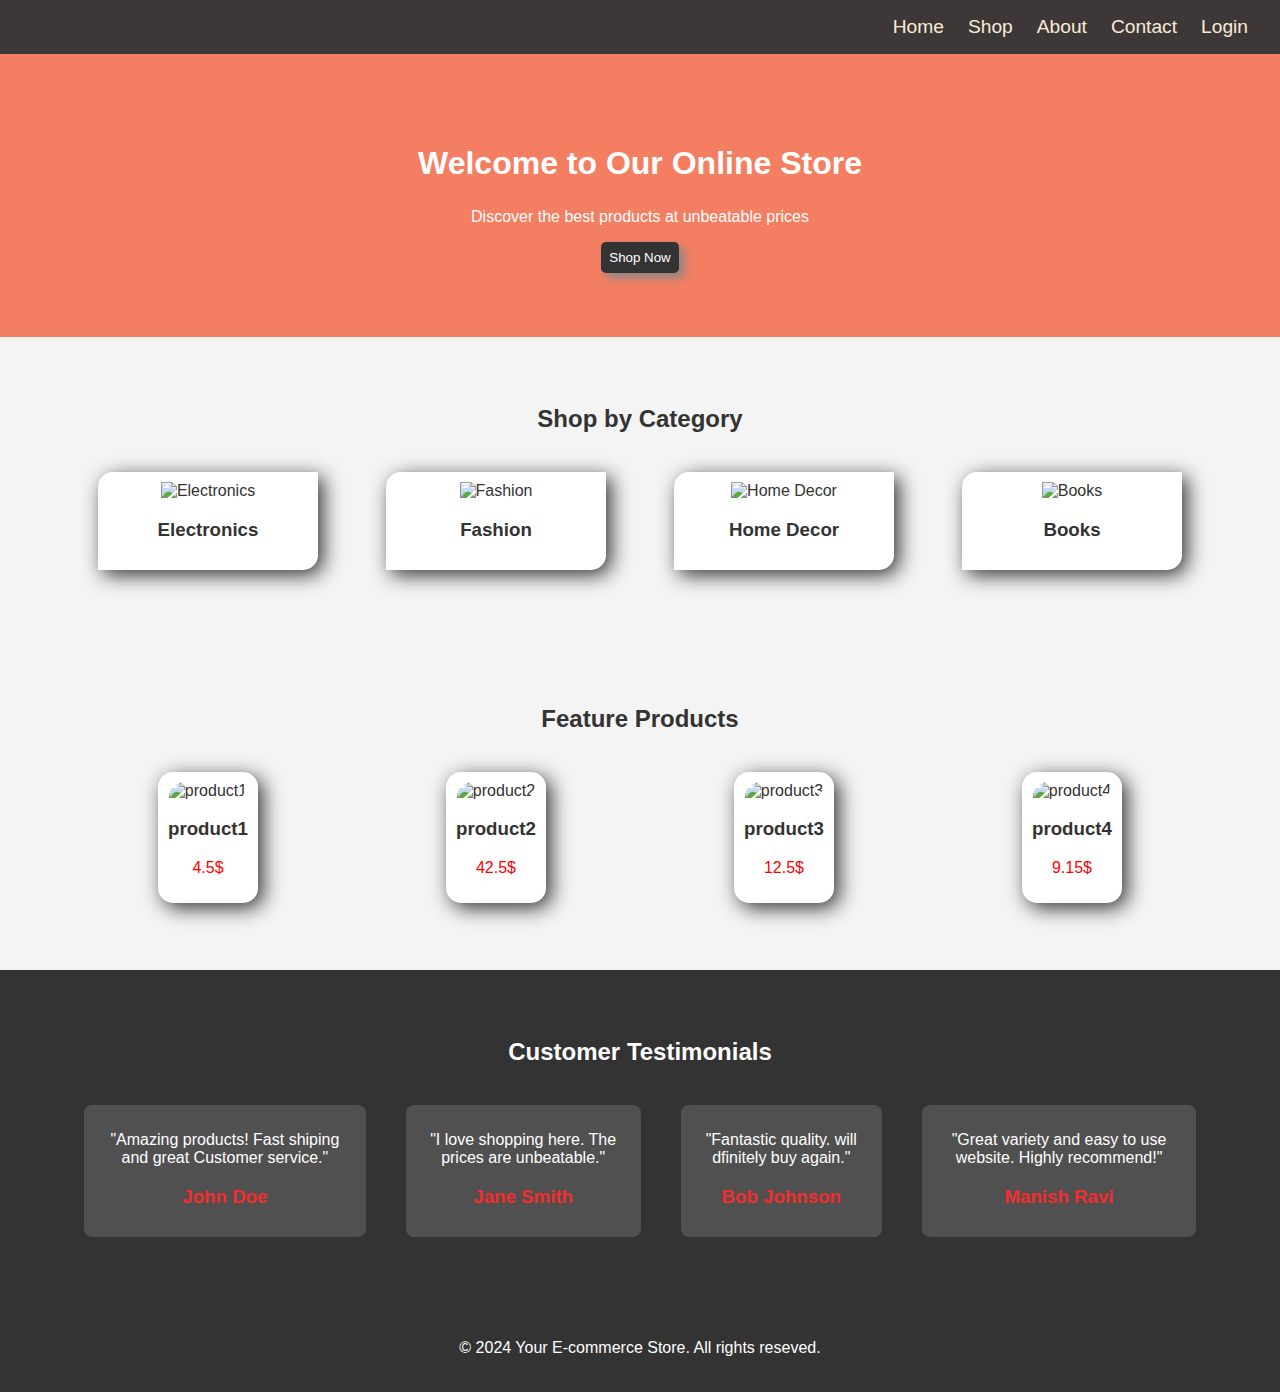
==== index.html @ c5ec40e9 "first commit" ====
<!DOCTYPE html>
<html lang="en">

<head>
    <meta charset="UTF-8">
    <meta name="viewport" content="width=device-width, initial-scale=1.0">
    <title>E-Commerce Landing Page</title>
    <link rel="stylesheet" href="style.css">
</head>

<body>
    <!-- Header section  -->
    <header>
        <nav class="navbar">
            <div class="logo-container">
                <img src="https://via.placeholder.com/150x50?text=ShopLogo" alt="" class="logo">
            </div>
            <ul class="nav-links">
                <li><a href="#">Home</a></li>
                <li><a href="#">Shop</a></li>
                <li><a href="#">About</a></li>
                <li><a href="#">Contact</a></li>
                <li><a href="#">Login</a></li>
            </ul>
        </nav>
    </header>
    <!-- main content sections  -->
    <section class="hero">
        <div class="container">
            <h2>Welcome to Our Online Store</h2>
            <p>Discover the best products at unbeatable prices</p>
            <button class="cta-button">Shop Now</button>
        </div>
    </section>

    <section class="categories">
        <div class="container">
            <h2>Shop by Category</h2>
            <div class="grid">
                <!-- category card will go here  -->
                <div class="category">
                    <img src="https://via.placeholder.com/200?text=Electronics" alt="Electronics">
                    <h3>Electronics</h3>
                </div>
                <div class="category">
                    <img src="https://via.placeholder.com/200?text=Fashion" alt="Fashion">
                    <h3>Fashion</h3>
                </div>
                <div class="category">
                    <img src="https://via.placeholder.com/200?text=Home Decor" alt="Home Decor">
                    <h3>Home Decor</h3>
                </div>
                <div class="category">
                    <img src="https://via.placeholder.com/200?text=Books" alt="Books">
                    <h3>Books</h3>
                </div>
            </div>
        </div>
    </section>

    <section class="feature-products">
        <div class="container">
            <h2>Feature Products</h2>
            <div class="grid">
                <!-- Feature product card will go here  -->
                <div class="product">
                    <img src="https://via.placeholder.com/200?text=product1" alt="product1">
                    <h3>product1</h3>
                    <p>4.5$</p>
                </div>
                <div class="product">
                    <img src="https://via.placeholder.com/200?text=product2" alt="product2">
                    <h3>product2</h3>
                    <p>42.5$</p>
                </div>
                <div class="product">
                    <img src="https://via.placeholder.com/200?text=product3" alt="product3">
                    <h3>product3</h3>
                    <p>12.5$</p>
                </div>
                <div class="product">
                    <img src="https://via.placeholder.com/200?text=product4" alt="product4">
                    <h3>product4</h3>
                    <p>9.15$</p>
                </div>
            </div>
        </div>
    </section>

    <section class="testimonials">
        <div class="container">
            <h2>Customer Testimonials</h2>
            <div class="grid">
                <!-- testimonials will go here  -->
                <div class="testimonial">
                    <p>"Amazing products! Fast shiping and great Customer service."</p>
                    <h3>John Doe</h3>
                </div>
                <div class="testimonial">
                    <p>"I love shopping here. The prices are unbeatable."</p>
                    <h3>Jane Smith</h3>
                </div>
                <div class="testimonial">
                    <p>"Fantastic quality. will dfinitely buy again."</p>
                    <h3>Bob Johnson</h3>
                </div>
                <div class="testimonial">
                    <p>"Great variety and easy to use website. Highly recommend!"</p>
                    <h3>Manish Ravi</h3>
                </div>
            </div>
        </div>
    </section>

    <!-- footer section  -->
    <footer class="footer">
        <p>&copy; 2024 Your E-commerce Store. All rights reseved.</p>
    </footer>
</body>

</html>
---- style.css ----
/* basic style for body and html  */
/* general styles  */
body, html {
    margin:0;
    padding: 0;
    font-family: Arial, Helvetica, sans-serif;
    background-color: #f4f4f4;
    color: #333;
}
.container{
    width:90%;
    max-width: 1200px;
    margin:0 auto;
}

/* style for navbar  */
.navbar{
    display: flex;
    /* flex-direction: row; */
    background-color: rgb(61, 55, 55);
    color:#fff;
    padding: 1rem;
    justify-content: space-between;
    align-items: center;
    

}

.logo-container{
    padding-left: 1rem;
}

.nav-links{
    list-style: none;
    display: flex;
    margin:0;
    padding-right: 1rem;
    
}
.nav-links li{
    /* display: inline; */
  margin-left: 1.5rem;
}

.nav-links li a{
    text-decoration: none;
    color: antiquewhite;
    padding:o.5rem;
    font-size: 1.2rem;
    transition:color 1s ease-in-out;
    
}
.nav-links a:hover {
    /* font-size: 2rem; */
color:red
}


/* style for main content  */
.hero{
    background-color: rgb(244, 126, 97);
    color:#fff;
    padding:4rem 0;
    text-align: center;
    
}

.hero h2{
    font-size: 2rem;
    /* font-weight: bolder; */
}

.hero button {
    background-color: #333;
    color:#fff;
    padding: 8px 8px;
    cursor: pointer;
    transition:2s ease-in;
    border: none;
    border-radius: 5px;
    box-shadow: 5px 5px 10px #888888;
}

.hero button:hover{
    background-color: lightblue;
    box-shadow: 5px 5px 10px #333;
    
}

/* categories section  */
.categories{
    text-align: center;
    padding:3rem 0;
}

/* feature-products section  */

.feature-products{
    text-align: center;
    padding:3rem 0;
}

/* testinonials section  */
.testimonials{
    background-color: #333;
    color:#fff;
    text-align: center;
    padding:3rem 0;
}

footer{
    background-color: #333;
    color:#fff;
    margin:0;
    padding:1.2rem 0;
    text-align: center;
}

/* main container grid  */
.grid{
    display: flex;
    padding:1.2rem 0;
    justify-content: space-around;
}

/* here we use combine category and product  */
.category,.product{
    padding: 10px;
    background-color: #fff;
    border-radius: 15px;
    box-shadow: 5px 5px 20px #333;
    transition: 0.5s ease;
}
.category,.product img{
    border-radius: 15px 0;
    width: 200px;
}
.category:hover{
    transform: scale(1.1);
}
.product:hover{
    transform: scale(1.1);
}

.product p{
    color: red;
}

.testimonial{

    margin: 0 20px;
    padding: 10px 20px;
    background-color: #515050;
    border-radius: 8px;
    
}

.testimonial h3{
    color: rgb(242, 45, 45);
}
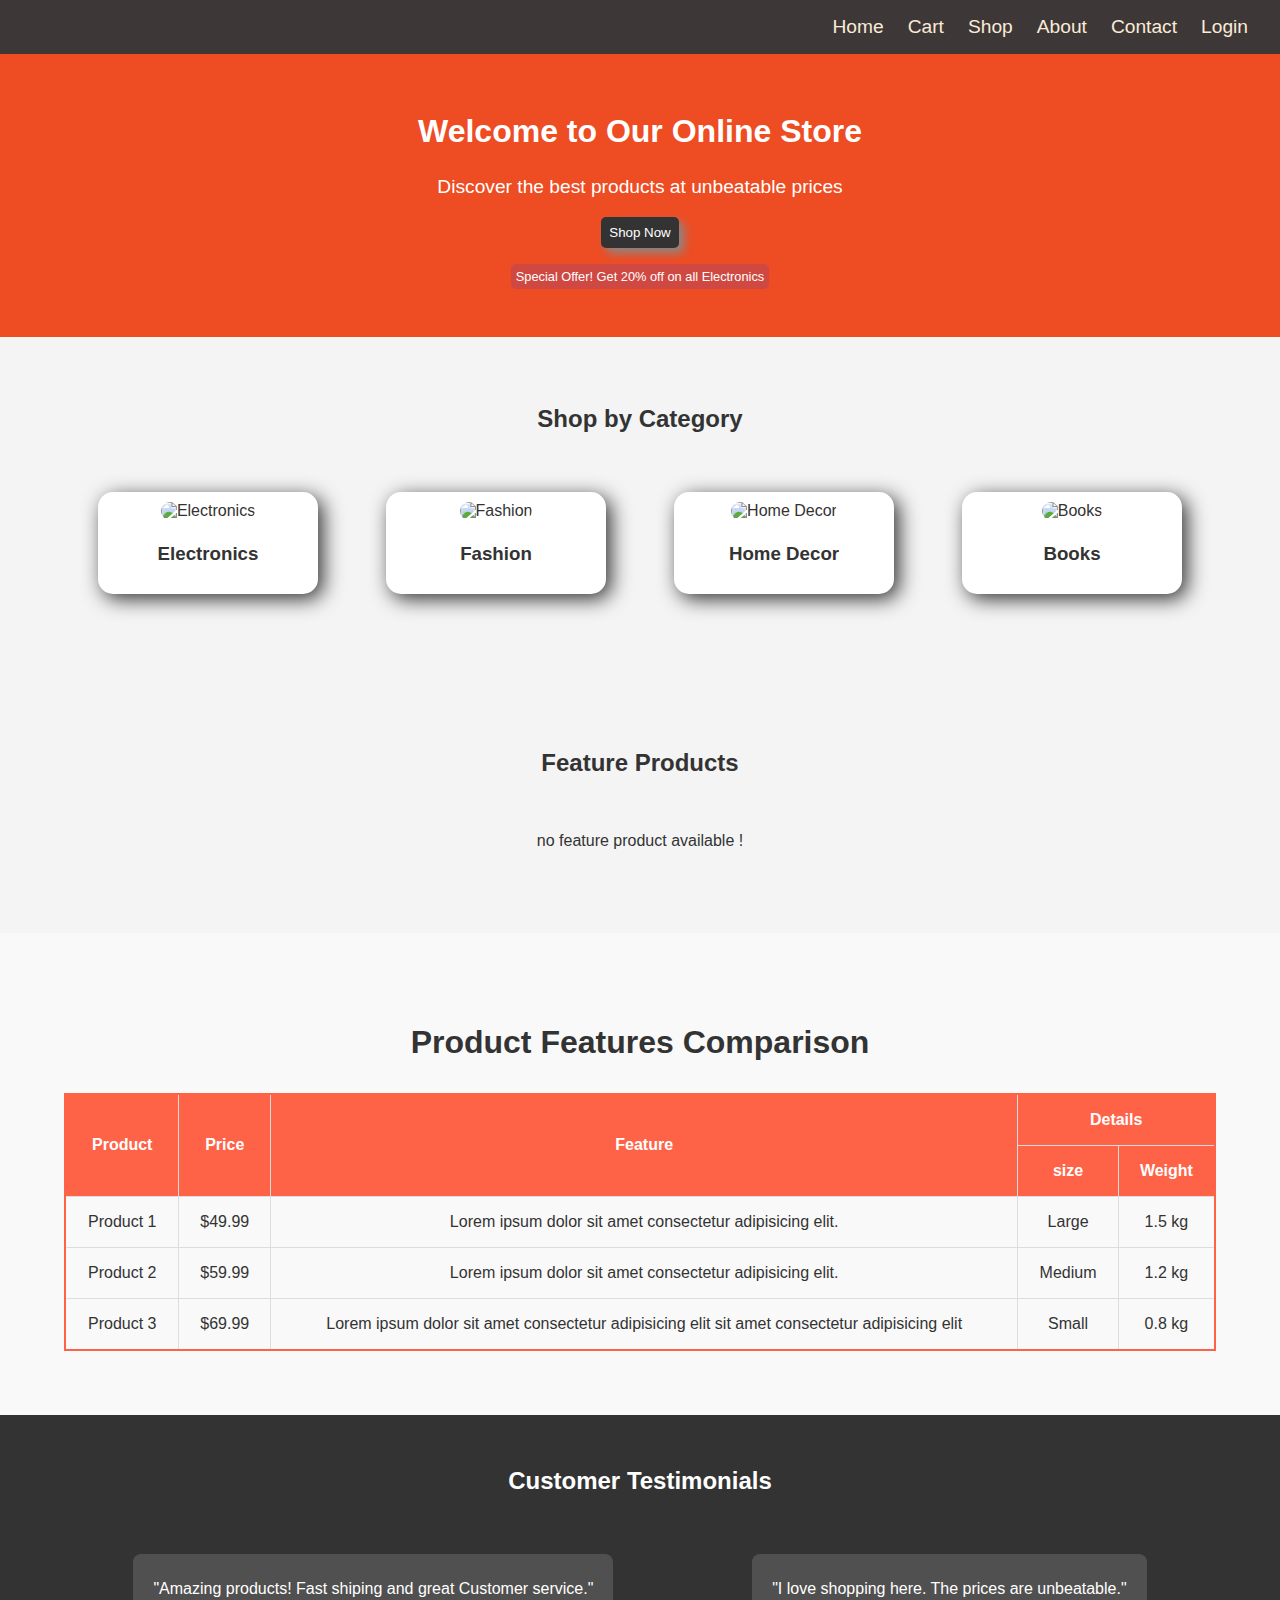
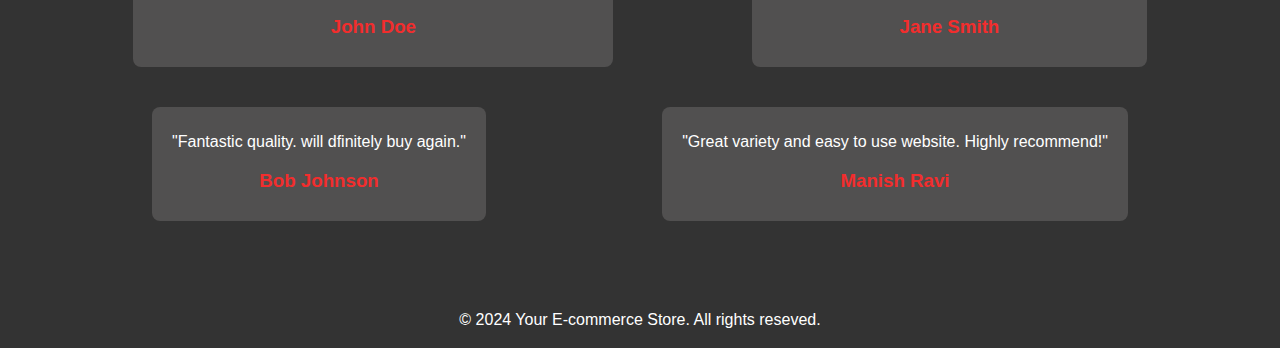
==== commit fd7ce79d: "build home page" ====
--- a/index.html
+++ b/index.html
@@ -17,10 +17,12 @@
             </div>
             <ul class="nav-links">
                 <li><a href="#">Home</a></li>
-                <li><a href="#">Shop</a></li>
+                <li><a href="./E-commerce-javaScript/index.html">Cart</a></li>
+                <li><a href="./E-commerce-javaScript/shop.html">Shop</a></li>
                 <li><a href="#">About</a></li>
                 <li><a href="#">Contact</a></li>
-                <li><a href="#">Login</a></li>
+                <li><a href="./login.html" target="_blank">Login</a></li>
+
             </ul>
         </nav>
     </header>
@@ -28,8 +30,9 @@
     <section class="hero">
         <div class="container">
             <h2>Welcome to Our Online Store</h2>
-            <p>Discover the best products at unbeatable prices</p>
+            <p class="text-hero">Discover the best products at unbeatable prices</p>
             <button class="cta-button">Shop Now</button>
+            <p class="discount">Special Offer! Get 20% off on all Electronics</p>
         </div>
     </section>
 
@@ -39,7 +42,8 @@
             <div class="grid">
                 <!-- category card will go here  -->
                 <div class="category">
-                    <img src="https://via.placeholder.com/200?text=Electronics" alt="Electronics">
+                    <img src="https://picsum.photos/200
+                    " alt="Electronics">
                     <h3>Electronics</h3>
                 </div>
                 <div class="category">
@@ -61,14 +65,10 @@
     <section class="feature-products">
         <div class="container">
             <h2>Feature Products</h2>
-            <div class="grid">
+            <div class="grid" id="feature-products">
                 <!-- Feature product card will go here  -->
-                <div class="product">
-                    <img src="https://via.placeholder.com/200?text=product1" alt="product1">
-                    <h3>product1</h3>
-                    <p>4.5$</p>
-                </div>
-                <div class="product">
+
+                <!-- <div class="product">
                     <img src="https://via.placeholder.com/200?text=product2" alt="product2">
                     <h3>product2</h3>
                     <p>42.5$</p>
@@ -81,9 +81,54 @@
                 <div class="product">
                     <img src="https://via.placeholder.com/200?text=product4" alt="product4">
                     <h3>product4</h3>
-                    <p>9.15$</p>
-                </div>
+                    <p>9.15$</p> -->
             </div>
+        </div>
+        </div>
+    </section>
+
+    <section class="product-comprison">
+        <div class="container">
+            <h2>Product Features Comparison</h2>
+            <table class="comparison-table">
+                <thead>
+                    <tr>
+                        <th rowspan="2">Product</th>
+                        <th rowspan="2">Price</th>
+                        <th rowspan="2">Feature</th>
+                        <th colspan="2">Details</th>
+                    </tr>
+                    <tr>
+                        <th>size</th>
+                        <th>Weight</th>
+                    </tr>
+                </thead>
+                <tbody>
+                    <tr>
+                        <td>Product 1</td>
+                        <td>$49.99</td>
+                        <td>Lorem ipsum dolor sit amet consectetur adipisicing elit.</td>
+                        <td>Large</td>
+                        <td>1.5 kg</td>
+                    </tr>
+                    <tr>
+                        <td>Product 2</td>
+                        <td>$59.99</td>
+                        <td>Lorem ipsum dolor sit amet consectetur adipisicing elit.</td>
+                        <td>Medium</td>
+                        <td>1.2 kg</td>
+                    </tr>
+                    <tr>
+                        <td>Product 3</td>
+                        <td>$69.99</td>
+                        <td>Lorem ipsum dolor sit amet consectetur adipisicing elit sit amet consectetur adipisicing
+                            elit</td>
+                        <td>Small</td>
+                        <td>0.8 kg</td>
+                    </tr>
+                </tbody>
+            </table>
+
         </div>
     </section>
 
@@ -95,6 +140,7 @@
                 <div class="testimonial">
                     <p>"Amazing products! Fast shiping and great Customer service."</p>
                     <h3>John Doe</h3>
+
                 </div>
                 <div class="testimonial">
                     <p>"I love shopping here. The prices are unbeatable."</p>
@@ -116,6 +162,7 @@
     <footer class="footer">
         <p>&copy; 2024 Your E-commerce Store. All rights reseved.</p>
     </footer>
+    <script src="index.js"></script>
 </body>
 
 </html>--- a/style.css
+++ b/style.css
@@ -15,6 +15,8 @@
 
 /* style for navbar  */
 .navbar{
+    /* position: fixed;
+    width: 100%; */
     display: flex;
     /* flex-direction: row; */
     background-color: rgb(61, 55, 55);
@@ -22,6 +24,7 @@
     padding: 1rem;
     justify-content: space-between;
     align-items: center;
+   
     
 
 }
@@ -58,9 +61,9 @@
 
 /* style for main content  */
 .hero{
-    background-color: rgb(244, 126, 97);
-    color:#fff;
-    padding:4rem 0;
+    background-color: rgb(238, 76, 35);
+    color:#fff;
+    padding:2rem 0;
     text-align: center;
     
 }
@@ -68,6 +71,11 @@
 .hero h2{
     font-size: 2rem;
     /* font-weight: bolder; */
+    animation: flash 2s ease;
+}
+.text-hero{
+    font-size: 1.2rem;
+    animation: flash 2s ease;
 }
 
 .hero button {
@@ -86,6 +94,57 @@
     box-shadow: 5px 5px 10px #333;
     
 }
+.discount{
+    background-color: #cf4942;
+    width:fit-content;
+    margin: 1rem auto;
+    border-radius: 5px;
+    
+    padding: 5px;
+    
+    font-size: 0.8rem;
+/* animation:visible  2s  infinite alternate-reverse; */
+animation:visible  3s ease-in-out infinite ;
+}
+/* keyframes for animation  */
+
+@keyframes fadeIn {
+
+    from {
+   
+   opacity: 0; /* Start with 0 opacity */
+   
+   transform: translateY(20px); /* Start position slightly below */
+   
+    }
+   
+    to {
+   
+   opacity: 1; /* End with full opacity */
+   
+   transform: translateY(0); /* End position */
+   
+    }
+   
+   }
+   
+   
+
+
+
+@keyframes visible {
+    0% { opacity: 0; }
+50%{opacity: 1;}
+    100% { opacity: 0; }
+    
+    
+}
+
+@keyframes flash {
+    0% { opacity: 0; }
+
+    100% { opacity: 1; }
+}
 
 /* categories section  */
 .categories{
@@ -99,13 +158,48 @@
     text-align: center;
     padding:3rem 0;
 }
+
+
+ /* product comprision table  */
+  .product-comprison{
+    padding: 4em 0;
+    background-color: #f9f9f9;
+    text-align: center;
+  }
+  
+  .product-comprison h2{
+    font-size: 2em;
+    margin-bottom: 1em;
+    color:#333;
+  }
+
+  .comparison-table{
+    width: 100%;
+    margin-top:2em;
+    border-collapse: collapse;
+    border:2px solid #ff6347;
+  }
+
+  .comparison-table th,
+  .comparison-table td{
+    padding:1em;
+ border:1px solid #dddddd;
+  }
+  .comparison-table th{
+    background-color: #ff6347;
+    color:#fff;
+    font-weight: bold;
+  }
+  .comparison-table td{
+    text-align: center;
+  }
 
 /* testinonials section  */
 .testimonials{
     background-color: #333;
     color:#fff;
     text-align: center;
-    padding:3rem 0;
+    padding:2rem 0;
 }
 
 footer{
@@ -114,27 +208,49 @@
     margin:0;
     padding:1.2rem 0;
     text-align: center;
+    box-sizing: border-box;
+}
+footer p{
+    margin: 0 auto;
 }
 
 /* main container grid  */
 .grid{
-    display: flex;
+     display: flex;
     padding:1.2rem 0;
-    justify-content: space-around;
+    justify-content: space-around; 
+    flex-wrap: wrap;
+     /* flex-direction: row; */
+    /* display: grid;
+    grid-template-columns: repeat(4,1fr);
+    gap: 1.5rem; */
+    
 }
 
 /* here we use combine category and product  */
-.category,.product{
+.category, .product{
+    width: 200px;
     padding: 10px;
+    margin: 20px 10px;
     background-color: #fff;
     border-radius: 15px;
     box-shadow: 5px 5px 20px #333;
+    text-align: center;
     transition: 0.5s ease;
-}
-.category,.product img{
-    border-radius: 15px 0;
+    overflow: hidden;
+    /* animation: fadeIn 3s ease-in; */
+}
+.category img,
+.product img{
     width: 200px;
-}
+    
+    height: 200px;
+    overflow: hidden;
+    border-radius: 10px;
+    animation:fadeIn 0.5s ease-in-out forwards ;
+   
+}
+
 .category:hover{
     transform: scale(1.1);
 }
@@ -147,8 +263,8 @@
 }
 
 .testimonial{
-
-    margin: 0 20px;
+    width: calc(50%-100px);
+    margin: 20px 20px;
     padding: 10px 20px;
     background-color: #515050;
     border-radius: 8px;
